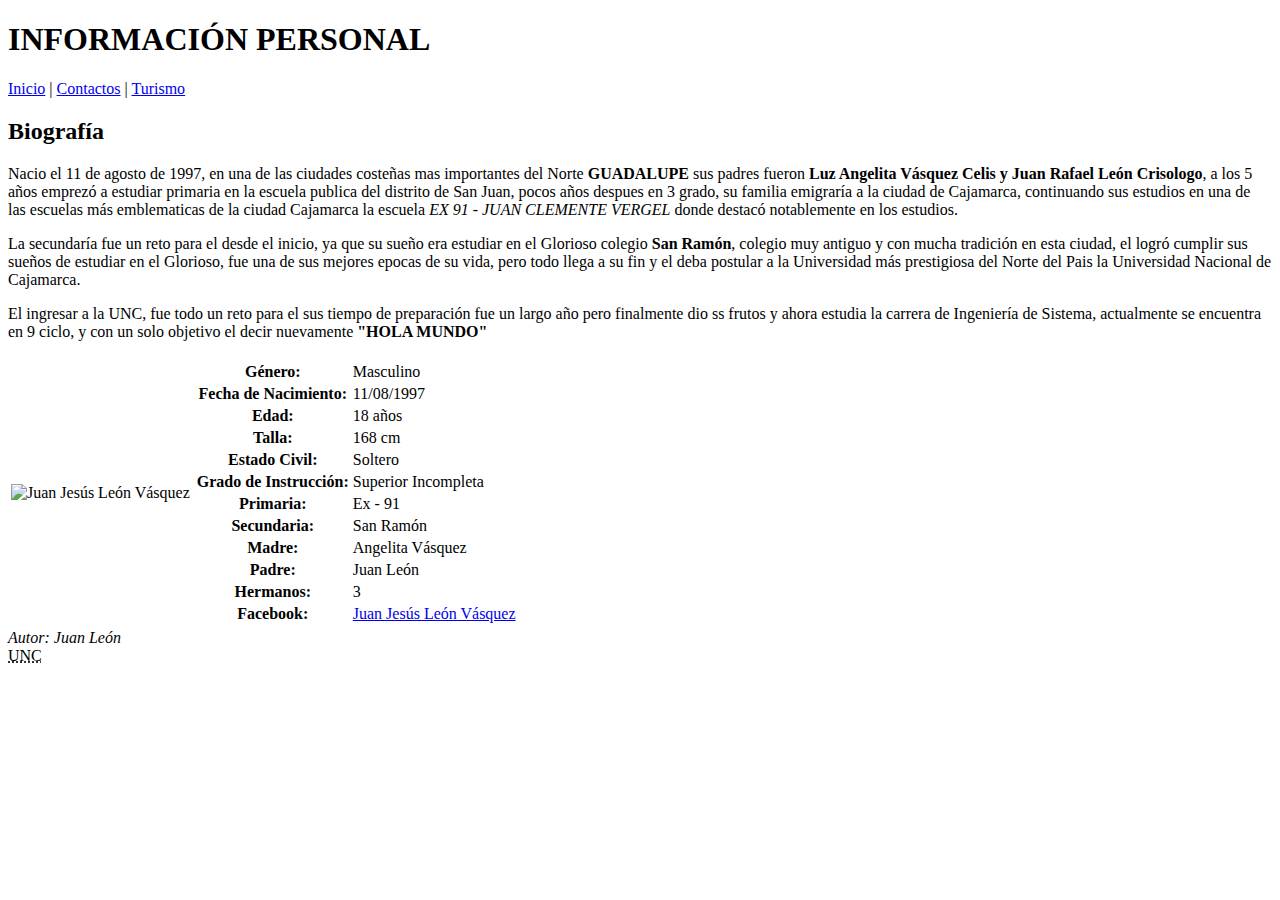
==== index.html @ bc5a965f "cualquiercosa1" ====
<!DOCTYPE html>
<html>

<head>
    <meta charset="utf-8">
    <meta http-equiv="X-UA-Compatible" content="IE=edge">
    <title> Juan Jesús León Vásquez</title>
    <meta name="author" content="Juan León">
    <meta name="keywords" content="informacion, turismo, contactos">
    <meta name="description" content="Hoja de vida de Juan Jesús León Vásquez y destinos turisticos de cajamarca">
</head>

<body>
    <header>
        <nav>
            <h1>INFORMACIÓN PERSONAL</h1>
            <a href="index.html">Inicio</a> |
            <a href="Paginas/contactos.html">Contactos</a> |
            <a href="Paginas/turismo.html">Turismo</a>
        </nav>
    </header>
    <section>
        <h2>Biografía</h2>
        <article>
            <p>
                Nacio el 11 de agosto de 1997, en una de las ciudades costeñas mas importantes del Norte <strong>GUADALUPE</strong> sus padres fueron <strong>Luz Angelita Vásquez Celis y Juan Rafael León Crisologo</strong>, a los 5 años emprezó a estudiar
                primaria en la escuela publica del distrito de San Juan, pocos años despues en 3 grado, su familia emigraría a la ciudad de Cajamarca, continuando sus estudios en una de las escuelas más emblematicas de la ciudad Cajamarca la escuela
                <em>EX 91 - JUAN CLEMENTE VERGEL</em> donde destacó notablemente en los estudios.
            </p>

            <p>
                La secundaría fue un reto para el desde el inicio, ya que su sueño era estudiar en el Glorioso colegio <strong>San Ramón</strong>, colegio muy antiguo y con mucha tradición en esta ciudad, el logró cumplir sus sueños de estudiar en el
                Glorioso, fue una de sus mejores epocas de su vida, pero todo llega a su fin y el deba postular a la Universidad más prestigiosa del Norte del Pais la Universidad Nacional de Cajamarca.
            </p>
            <p>
                El ingresar a la UNC, fue todo un reto para el sus tiempo de preparación fue un largo año pero finalmente dio ss frutos y ahora estudia la carrera de Ingeniería de Sistema, actualmente se encuentra en 9 ciclo, y con un solo objetivo el decir nuevamente
                <strong>"HOLA MUNDO"</strong>
            </p>
        </article>

    </section>
    <aside>
        <table>
            <tr>
                <td><img src="https://scontent.flim5-2.fna.fbcdn.net/v/t1.0-9/29513316_581314442245673_5222816860456805385_n.jpg?_nc_cat=103&_nc_eui2=AeFcEU_MnLnKkq1sq9ZNcH6-8kC9mrd4MJy6P8bDzRaURKTMia3kyQMXHrhy-6HYceCyMD-EwdB4LzIj_EeonsYiSJ-ErCrOTChtEycTIiMKfg&_nc_ht=scontent.flim5-2.fna&oh=d53bafd306ff875a20a0c5c0ec2b4dea&oe=5D6CBACD"
                        alt="Juan Jesús León Vásquez" title="Juan Jesús León Vásquez" /> </td>
                <td>
                    <table>
                        <tr>
                            <th>Género:</th>
                            <td>Masculino</td>
                        </tr>
                        <tr>
                            <th>Fecha de Nacimiento:</th>
                            <td>11/08/1997</td>
                        </tr>
                        <tr>
                            <th>Edad: </th>
                            <td>18 años</td>
                        </tr>
                        <tr>
                            <th>Talla: </th>
                            <td> 168 cm </td>
                        </tr>
                        <tr>
                            <th>Estado Civil:</th>
                            <td>Soltero</td>
                        </tr>
                        <tr>
                            <th>Grado de Instrucción: </th>
                            <td>Superior Incompleta</td>
                        </tr>
                        <tr>
                            <th>Primaria:</th>
                            <td>Ex - 91</td>
                        </tr>
                        <tr>
                            <th>Secundaria:</th>
                            <td>San Ramón</td>
                        </tr>
                        <tr>
                            <th>Madre:</th>
                            <td>Angelita Vásquez</td>
                        </tr>
                        <tr>
                            <th>Padre:</th>
                            <td>Juan León</td>
                        </tr>
                        <tr>
                            <th>Hermanos:</th>
                            <td>3</td>
                        </tr>
                        <tr>
                            <th>Facebook: </th>
                            <td>
                                <a href="https://www.facebook.com/juanjesus.leonvasquez.16" target="_blank">Juan Jesús León Vásquez</a>
                            </td>
                        </tr>

                    </table>
                </td>
            </tr>
        </table>


    </aside>
    <section>

    </section>

    <footer>
        <address>Autor: Juan León</address>
        <abbr title="UniversidadNacional de Cajamarca">UNC</abbr>

    </footer>

</body>

</html>
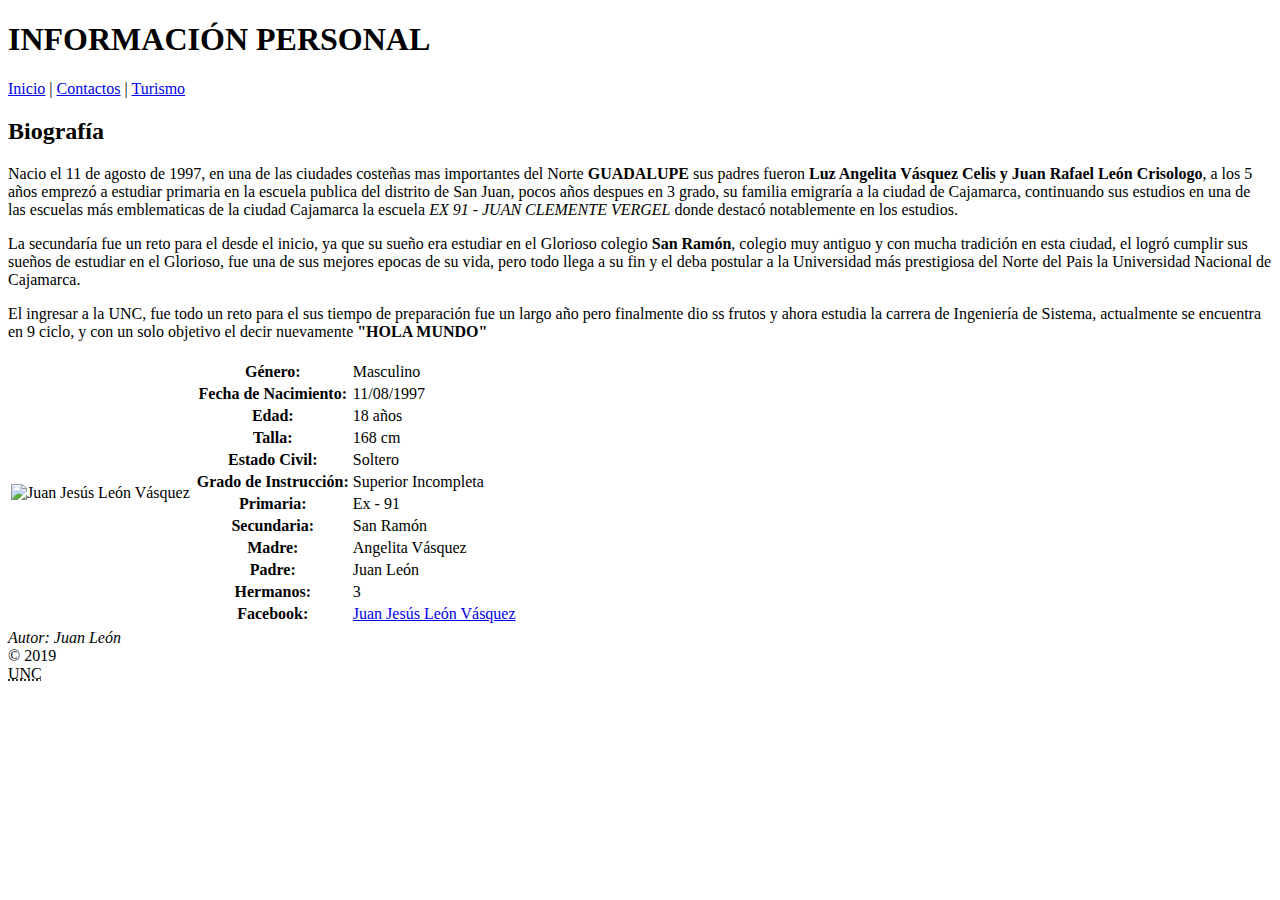
==== commit 9efdb609: "cualquiercosa4" ====
--- a/index.html
+++ b/index.html
@@ -8,6 +8,7 @@
     <meta name="author" content="Juan León">
     <meta name="keywords" content="informacion, turismo, contactos">
     <meta name="description" content="Hoja de vida de Juan Jesús León Vásquez y destinos turisticos de cajamarca">
+    <link rel="shortcut icon" href="Multimedia/goku4.png">
 </head>
 
 <body>
@@ -20,6 +21,12 @@
         </nav>
     </header>
     <section>
+        <audio autoplay loop>
+                    <source src="Multimedia/sonido.mp3" type="audio/mp3">
+    </section>
+   
+    <section>
+
         <h2>Biografía</h2>
         <article>
             <p>
@@ -42,8 +49,8 @@
     <aside>
         <table>
             <tr>
-                <td><img src="https://scontent.flim5-2.fna.fbcdn.net/v/t1.0-9/29513316_581314442245673_5222816860456805385_n.jpg?_nc_cat=103&_nc_eui2=AeFcEU_MnLnKkq1sq9ZNcH6-8kC9mrd4MJy6P8bDzRaURKTMia3kyQMXHrhy-6HYceCyMD-EwdB4LzIj_EeonsYiSJ-ErCrOTChtEycTIiMKfg&_nc_ht=scontent.flim5-2.fna&oh=d53bafd306ff875a20a0c5c0ec2b4dea&oe=5D6CBACD"
-                        alt="Juan Jesús León Vásquez" title="Juan Jesús León Vásquez" /> </td>
+                <td align="center"><img src="https://scontent.flim5-2.fna.fbcdn.net/v/t1.0-9/29513316_581314442245673_5222816860456805385_n.jpg?_nc_cat=103&_nc_eui2=AeFcEU_MnLnKkq1sq9ZNcH6-8kC9mrd4MJy6P8bDzRaURKTMia3kyQMXHrhy-6HYceCyMD-EwdB4LzIj_EeonsYiSJ-ErCrOTChtEycTIiMKfg&_nc_ht=scontent.flim5-2.fna&oh=d53bafd306ff875a20a0c5c0ec2b4dea&oe=5D6CBACD"
+                        alt="Juan Jesús León Vásquez" title="Juan Jesús León Vásquez" width="50%" /> </td>
                 <td>
                     <table>
                         <tr>
@@ -110,8 +117,9 @@
 
     <footer>
         <address>Autor: Juan León</address>
+        <section id="copyright">&copy; 2019 </section>
         <abbr title="UniversidadNacional de Cajamarca">UNC</abbr>
-
+       
     </footer>
 
 </body>
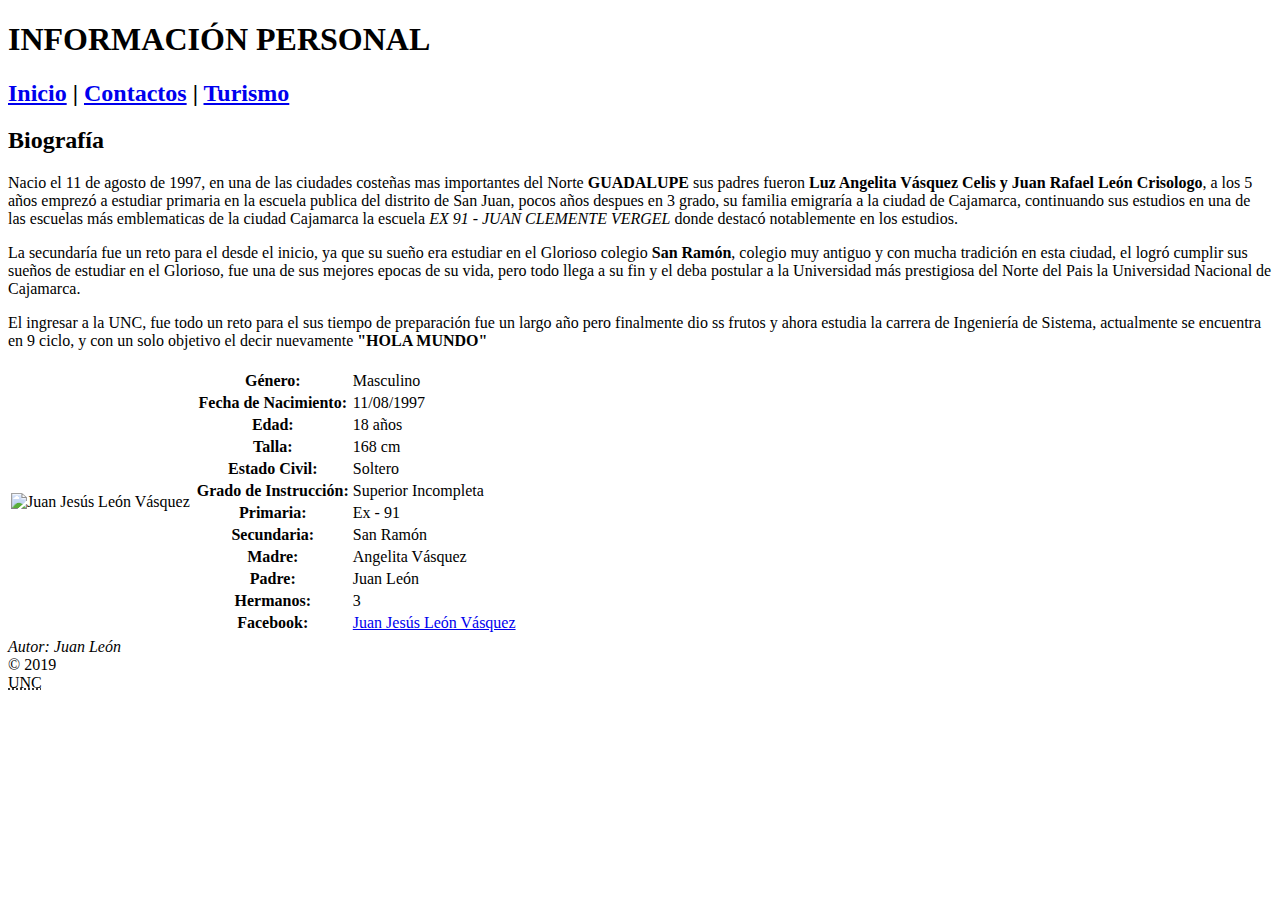
==== commit f5722aea: "cualquiercosa6" ====
--- a/index.html
+++ b/index.html
@@ -15,9 +15,12 @@
     <header>
         <nav>
             <h1>INFORMACIÓN PERSONAL</h1>
-            <a href="index.html">Inicio</a> |
-            <a href="Paginas/contactos.html">Contactos</a> |
-            <a href="Paginas/turismo.html">Turismo</a>
+            <h2>
+                <a href="index.html">Inicio</a> |
+                <a href="Paginas/contactos.html">Contactos</a> |
+                <a href="Paginas/turismo.html">Turismo</a>
+            </h2>
+
         </nav>
     </header>
     <section>
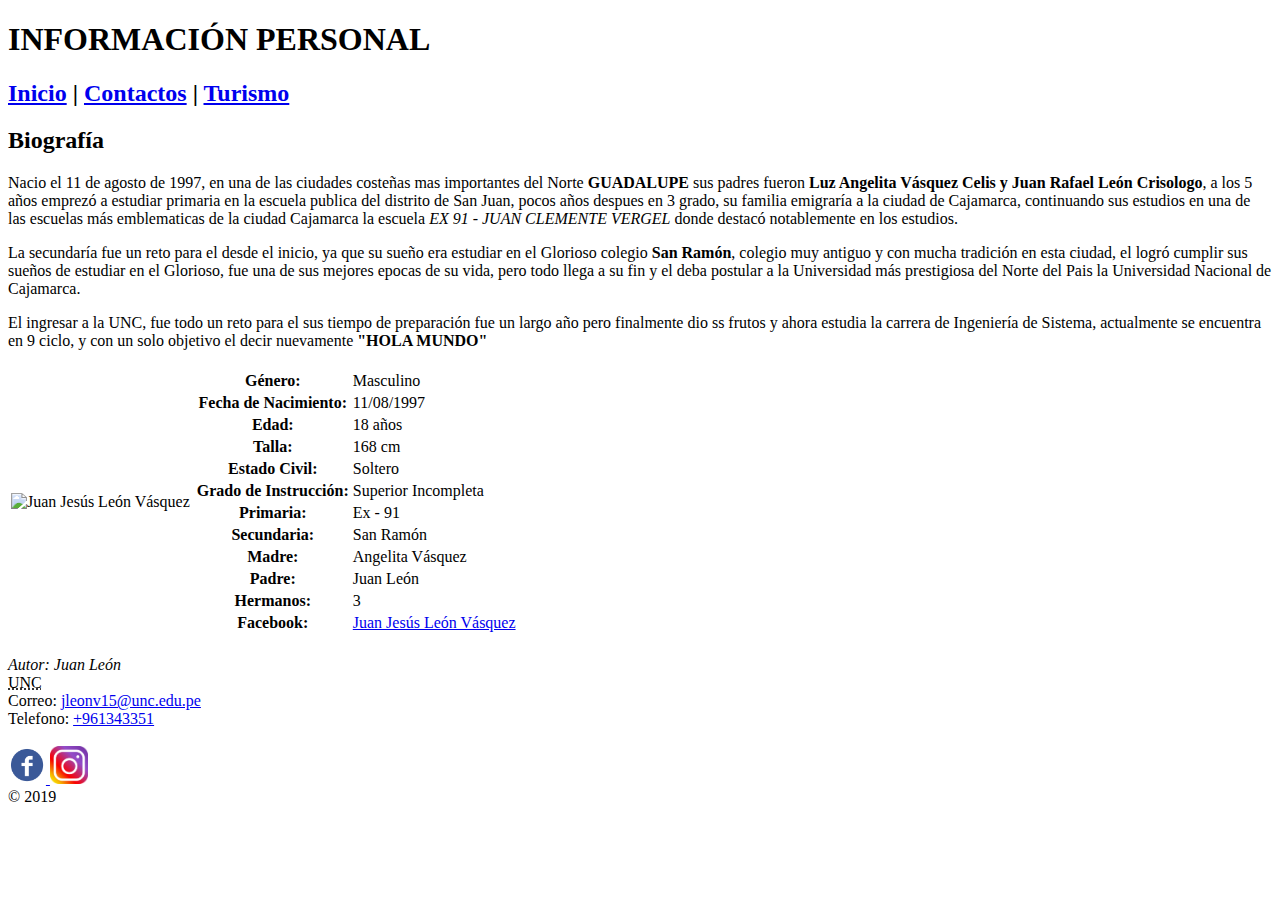
==== commit af27c73b: "cualquiercosa10" ====
--- a/index.html
+++ b/index.html
@@ -23,11 +23,7 @@
 
         </nav>
     </header>
-    <section>
-        <audio autoplay loop>
-                    <source src="Multimedia/sonido.mp3" type="audio/mp3">
-    </section>
-   
+
     <section>
 
         <h2>Biografía</h2>
@@ -119,10 +115,20 @@
     </section>
 
     <footer>
+        <br>
         <address>Autor: Juan León</address>
+        <abbr title="UniversidadNacional de Cajamarca">UNC</abbr>
+        <section>
+            <article>
+                Correo: <a href="mailto:jleonv15@unc.edu.pe">jleonv15@unc.edu.pe</a><br> Telefono: <a href="tel:+51961343351"> +961343351 </a>
+                <br>
+                <br>
+                <a href="https://www.facebook.com/juanjesus.leonvasquez.16" target="_blank"> <img src="Multimedia/fb.png" alt="fb" width="3%"> </a>
+                <a href="https://www.instagram.com/juanjesusleonvasquez/?hl=es-la"><img src="Multimedia/instagram.png" alt="Ginori Carrascal" width="3%"></a>
+            </article>
+        </section>
         <section id="copyright">&copy; 2019 </section>
-        <abbr title="UniversidadNacional de Cajamarca">UNC</abbr>
-       
+
     </footer>
 
 </body>
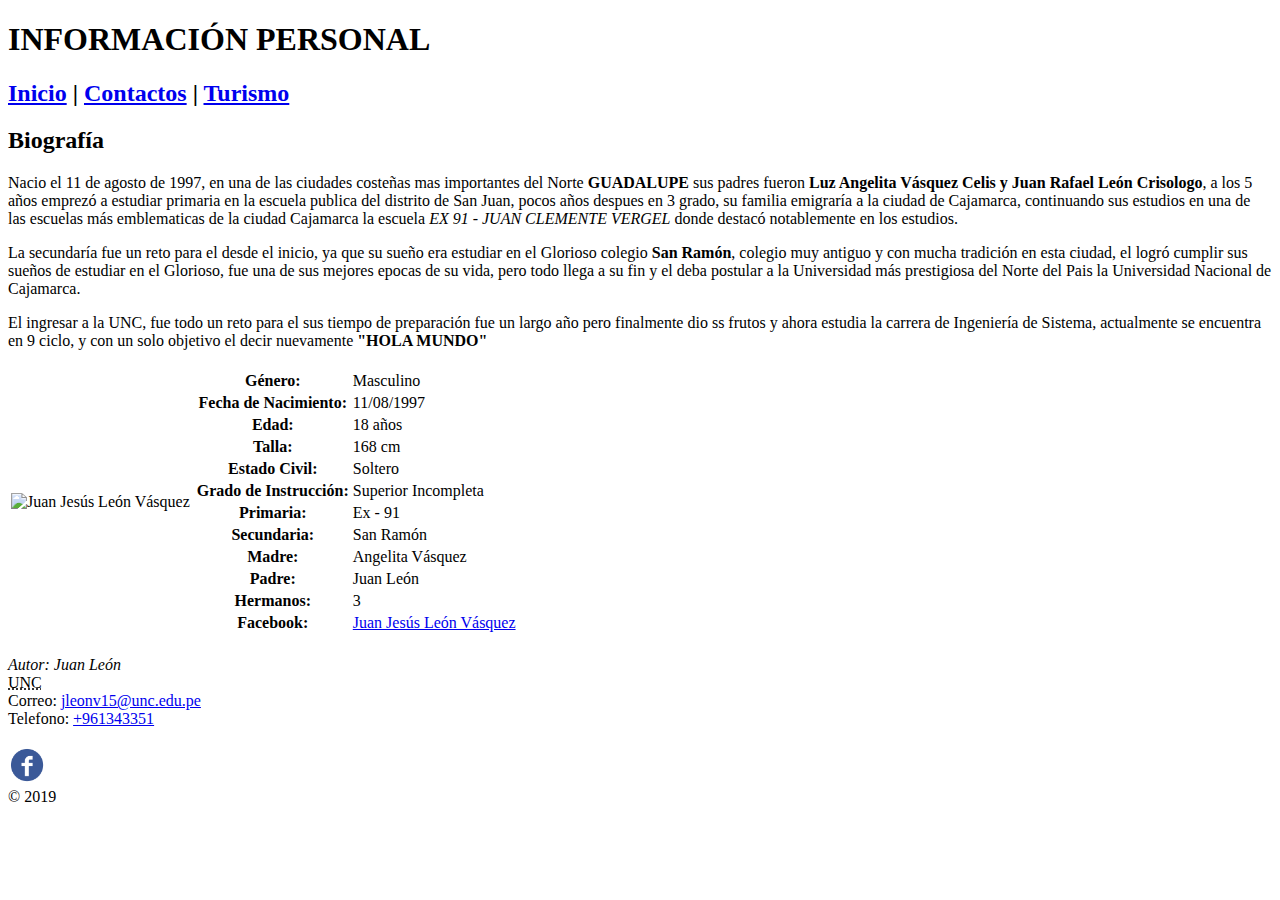
==== commit 7fd898b1: "cc1" ====
--- a/index.html
+++ b/index.html
@@ -124,7 +124,7 @@
                 <br>
                 <br>
                 <a href="https://www.facebook.com/juanjesus.leonvasquez.16" target="_blank"> <img src="Multimedia/fb.png" alt="fb" width="3%"> </a>
-                <a href="https://www.instagram.com/juanjesusleonvasquez/?hl=es-la"><img src="Multimedia/instagram.png" alt="Ginori Carrascal" width="3%"></a>
+                <a href="https://www.instagram.com/juanjesusleonvasquez/?hl=es-la" target="_blank" img src="Multimedia/instagram.png" alt="Ginori Carrascal" width="3%"></a>
             </article>
         </section>
         <section id="copyright">&copy; 2019 </section>
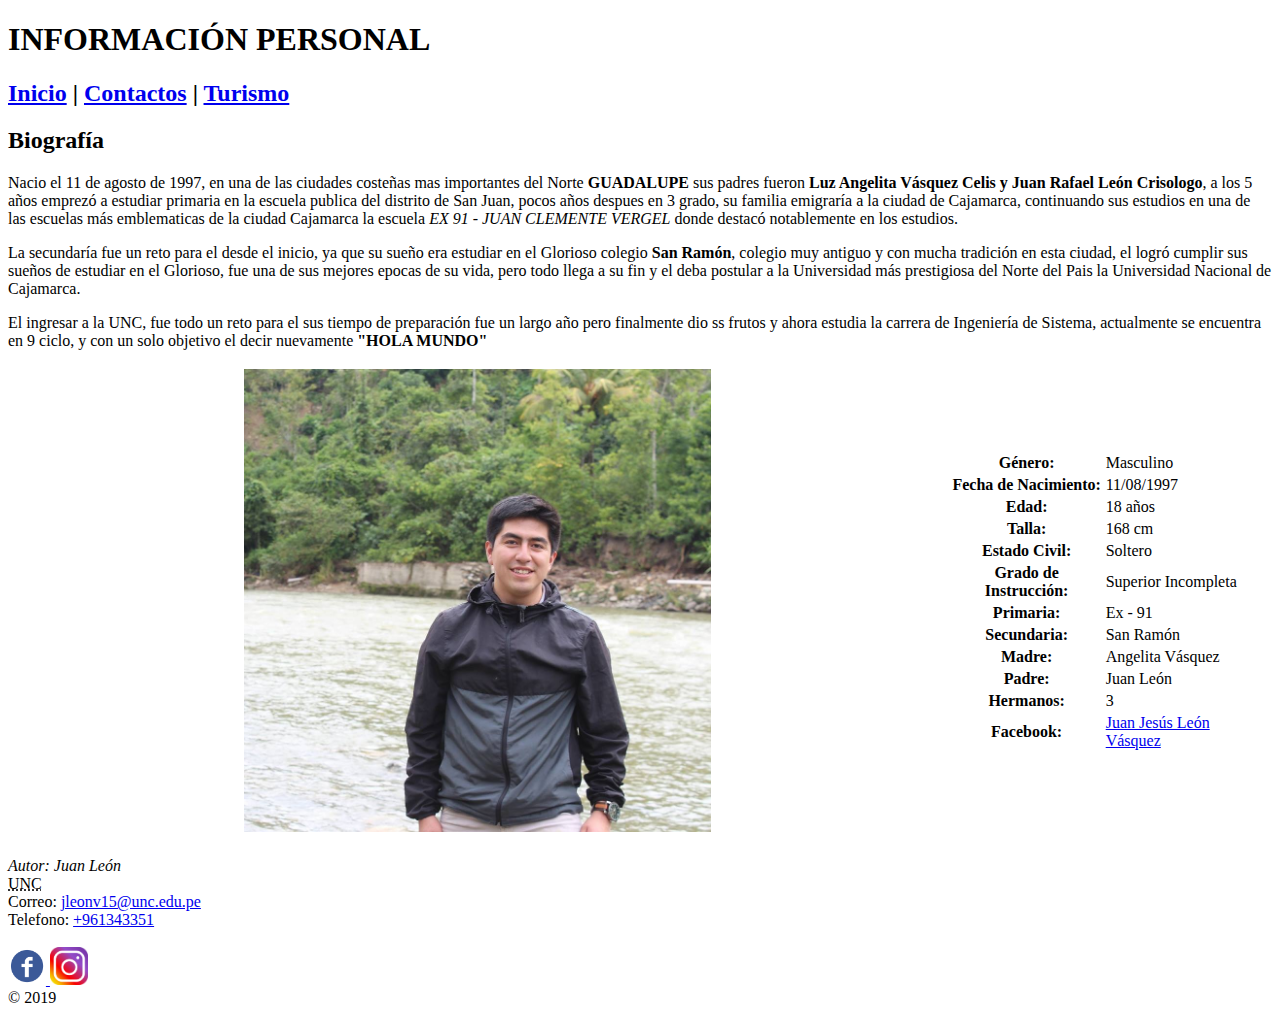
==== commit b05a6a98: "bubus" ====
--- a/index.html
+++ b/index.html
@@ -48,8 +48,7 @@
     <aside>
         <table>
             <tr>
-                <td align="center"><img src="https://scontent.flim5-2.fna.fbcdn.net/v/t1.0-9/29513316_581314442245673_5222816860456805385_n.jpg?_nc_cat=103&_nc_eui2=AeFcEU_MnLnKkq1sq9ZNcH6-8kC9mrd4MJy6P8bDzRaURKTMia3kyQMXHrhy-6HYceCyMD-EwdB4LzIj_EeonsYiSJ-ErCrOTChtEycTIiMKfg&_nc_ht=scontent.flim5-2.fna&oh=d53bafd306ff875a20a0c5c0ec2b4dea&oe=5D6CBACD"
-                        alt="Juan Jesús León Vásquez" title="Juan Jesús León Vásquez" width="50%" /> </td>
+                <td align="center"><img src="Multimedia/jesus.jpg" alt="Juan Jesús León Vásquez" title="Juan Jesús León Vásquez" width="50%" /> </td>
                 <td>
                     <table>
                         <tr>
@@ -124,7 +123,7 @@
                 <br>
                 <br>
                 <a href="https://www.facebook.com/juanjesus.leonvasquez.16" target="_blank"> <img src="Multimedia/fb.png" alt="fb" width="3%"> </a>
-                <a href="https://www.instagram.com/juanjesusleonvasquez/?hl=es-la" target="_blank" img src="Multimedia/instagram.png" alt="Ginori Carrascal" width="3%"></a>
+                <a href="https://www.instagram.com/juanjesusleonvasquez/?hl=es-la" target="_blank"> <img src="Multimedia/instagram.png" width="3%"></a>
             </article>
         </section>
         <section id="copyright">&copy; 2019 </section>
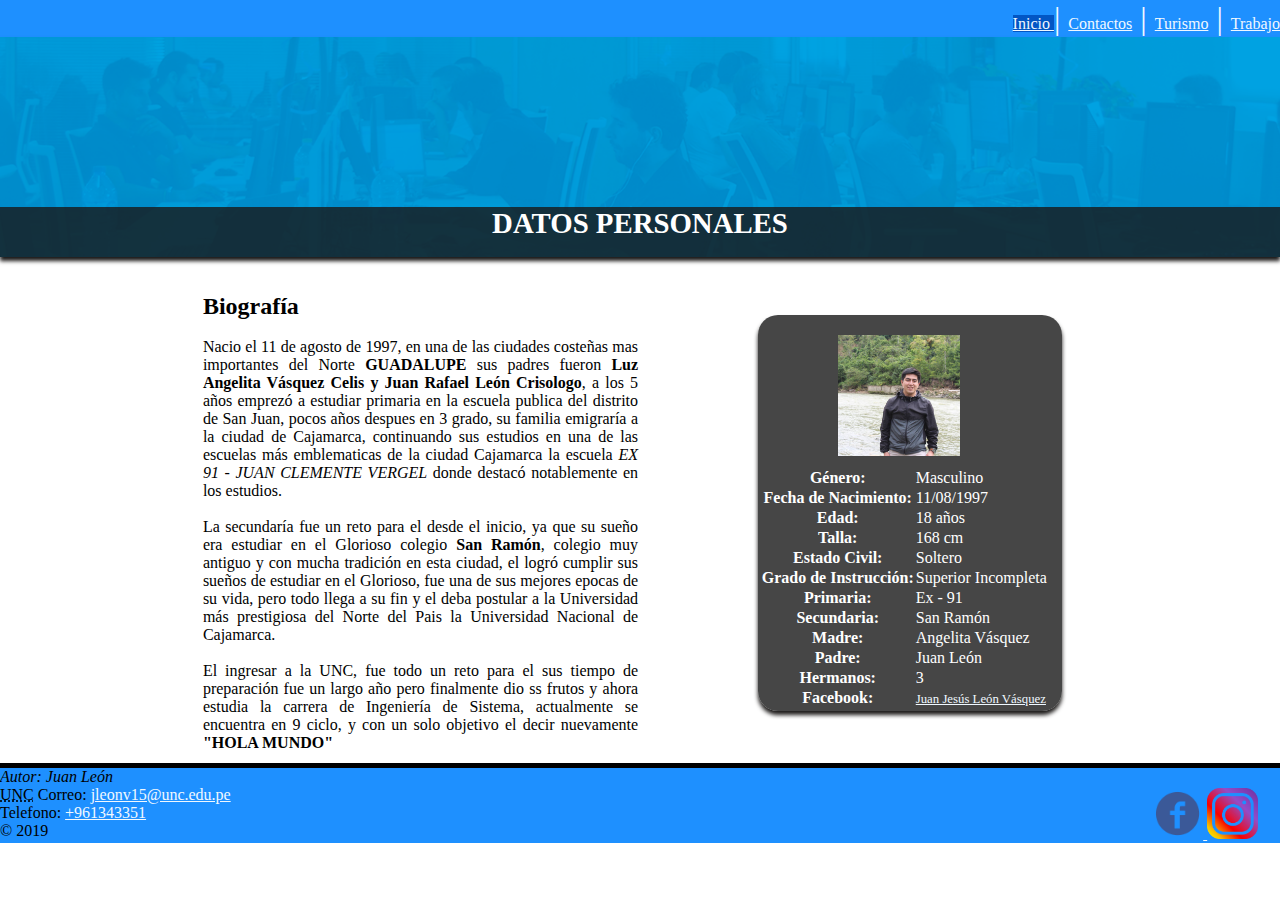
==== commit 7409772c: "css" ====
--- a/index.html
+++ b/index.html
@@ -9,127 +9,123 @@
     <meta name="keywords" content="informacion, turismo, contactos">
     <meta name="description" content="Hoja de vida de Juan Jesús León Vásquez y destinos turisticos de cajamarca">
     <link rel="shortcut icon" href="Multimedia/goku4.png">
+    <link rel="stylesheet" href="CSS/estilos.css">
+    <link rel="stylesheet" href="ifont/style.css">
 </head>
 
 <body>
     <header>
-        <nav>
-            <h1>INFORMACIÓN PERSONAL</h1>
-            <h2>
-                <a href="index.html">Inicio</a> |
-                <a href="Paginas/contactos.html">Contactos</a> |
-                <a href="Paginas/turismo.html">Turismo</a>
-            </h2>
-
+        <h2 id="titulo"></h2>
+        <nav id="nav">
+            <a class="select" href="index.html">Inicio </a> |
+            <a href="Paginas/contactos.html">Contactos</a> |
+            <a href="Paginas/turismo.html">Turismo</a> |
+            <a href="Paginas/trabajo.html">Trabajo</a>
         </nav>
     </header>
+    <nav id="image-nav">
+        <div>
+            <h1 class="redirect-article">DATOS PERSONALES</h1>
+        </div>
+    </nav>
+    <section class="section">
+        <article class="biografia">
+            <h2>Biografía</h2>
+            <br>
+            <article>
+                <p>
+                    Nacio el 11 de agosto de 1997, en una de las ciudades costeñas mas importantes del Norte <strong>GUADALUPE</strong> sus padres fueron <strong>Luz Angelita Vásquez Celis y Juan Rafael León Crisologo</strong>, a los 5 años emprezó a
+                    estudiar primaria en la escuela publica del distrito de San Juan, pocos años despues en 3 grado, su familia emigraría a la ciudad de Cajamarca, continuando sus estudios en una de las escuelas más emblematicas de la ciudad Cajamarca
+                    la escuela
+                    <em>EX 91 - JUAN CLEMENTE VERGEL</em> donde destacó notablemente en los estudios.
+                </p>
+                <br>
+                <p>
+                    La secundaría fue un reto para el desde el inicio, ya que su sueño era estudiar en el Glorioso colegio <strong>San Ramón</strong>, colegio muy antiguo y con mucha tradición en esta ciudad, el logró cumplir sus sueños de estudiar en
+                    el Glorioso, fue una de sus mejores epocas de su vida, pero todo llega a su fin y el deba postular a la Universidad más prestigiosa del Norte del Pais la Universidad Nacional de Cajamarca.
+                </p>
+                <br>
+                <p>
+                    El ingresar a la UNC, fue todo un reto para el sus tiempo de preparación fue un largo año pero finalmente dio ss frutos y ahora estudia la carrera de Ingeniería de Sistema, actualmente se encuentra en 9 ciclo, y con un solo objetivo el decir nuevamente
+                    <strong>"HOLA MUNDO"</strong>
+                </p>
+            </article>
+        </article>
+        <aside class="aside">
+            <img class="img" src="Multimedia/jesus.jpg" alt="Juan Jesús León Vásquez" title="Juan Jesús León Vásquez" width="50%" />
+            <table class="table">
+                <tr>
+                    <td>
+                        <table>
+                            <tr>
+                                <th>Género:</th>
+                                <td>Masculino</td>
+                            </tr>
+                            <tr>
+                                <th>Fecha de Nacimiento:</th>
+                                <td>11/08/1997</td>
+                            </tr>
+                            <tr>
+                                <th>Edad: </th>
+                                <td>18 años</td>
+                            </tr>
+                            <tr>
+                                <th>Talla: </th>
+                                <td> 168 cm </td>
+                            </tr>
+                            <tr>
+                                <th>Estado Civil:</th>
+                                <td>Soltero</td>
+                            </tr>
+                            <tr>
+                                <th>Grado de Instrucción: </th>
+                                <td>Superior Incompleta</td>
+                            </tr>
+                            <tr>
+                                <th>Primaria:</th>
+                                <td>Ex - 91</td>
+                            </tr>
+                            <tr>
+                                <th>Secundaria:</th>
+                                <td>San Ramón</td>
+                            </tr>
+                            <tr>
+                                <th>Madre:</th>
+                                <td>Angelita Vásquez</td>
+                            </tr>
+                            <tr>
+                                <th>Padre:</th>
+                                <td>Juan León</td>
+                            </tr>
+                            <tr>
+                                <th>Hermanos:</th>
+                                <td>3</td>
+                            </tr>
+                            <tr>
+                                <th>Facebook: </th>
+                                <td>
+                                    <a class="a" href="https://www.facebook.com/juanjesus.leonvasquez.16" target="_blank">Juan Jesús León Vásquez</a>
+                                </td>
+                            </tr>
 
-    <section>
-
-        <h2>Biografía</h2>
-        <article>
-            <p>
-                Nacio el 11 de agosto de 1997, en una de las ciudades costeñas mas importantes del Norte <strong>GUADALUPE</strong> sus padres fueron <strong>Luz Angelita Vásquez Celis y Juan Rafael León Crisologo</strong>, a los 5 años emprezó a estudiar
-                primaria en la escuela publica del distrito de San Juan, pocos años despues en 3 grado, su familia emigraría a la ciudad de Cajamarca, continuando sus estudios en una de las escuelas más emblematicas de la ciudad Cajamarca la escuela
-                <em>EX 91 - JUAN CLEMENTE VERGEL</em> donde destacó notablemente en los estudios.
-            </p>
-
-            <p>
-                La secundaría fue un reto para el desde el inicio, ya que su sueño era estudiar en el Glorioso colegio <strong>San Ramón</strong>, colegio muy antiguo y con mucha tradición en esta ciudad, el logró cumplir sus sueños de estudiar en el
-                Glorioso, fue una de sus mejores epocas de su vida, pero todo llega a su fin y el deba postular a la Universidad más prestigiosa del Norte del Pais la Universidad Nacional de Cajamarca.
-            </p>
-            <p>
-                El ingresar a la UNC, fue todo un reto para el sus tiempo de preparación fue un largo año pero finalmente dio ss frutos y ahora estudia la carrera de Ingeniería de Sistema, actualmente se encuentra en 9 ciclo, y con un solo objetivo el decir nuevamente
-                <strong>"HOLA MUNDO"</strong>
-            </p>
-        </article>
-
-    </section>
-    <aside>
-        <table>
-            <tr>
-                <td align="center"><img src="Multimedia/jesus.jpg" alt="Juan Jesús León Vásquez" title="Juan Jesús León Vásquez" width="50%" /> </td>
-                <td>
-                    <table>
-                        <tr>
-                            <th>Género:</th>
-                            <td>Masculino</td>
-                        </tr>
-                        <tr>
-                            <th>Fecha de Nacimiento:</th>
-                            <td>11/08/1997</td>
-                        </tr>
-                        <tr>
-                            <th>Edad: </th>
-                            <td>18 años</td>
-                        </tr>
-                        <tr>
-                            <th>Talla: </th>
-                            <td> 168 cm </td>
-                        </tr>
-                        <tr>
-                            <th>Estado Civil:</th>
-                            <td>Soltero</td>
-                        </tr>
-                        <tr>
-                            <th>Grado de Instrucción: </th>
-                            <td>Superior Incompleta</td>
-                        </tr>
-                        <tr>
-                            <th>Primaria:</th>
-                            <td>Ex - 91</td>
-                        </tr>
-                        <tr>
-                            <th>Secundaria:</th>
-                            <td>San Ramón</td>
-                        </tr>
-                        <tr>
-                            <th>Madre:</th>
-                            <td>Angelita Vásquez</td>
-                        </tr>
-                        <tr>
-                            <th>Padre:</th>
-                            <td>Juan León</td>
-                        </tr>
-                        <tr>
-                            <th>Hermanos:</th>
-                            <td>3</td>
-                        </tr>
-                        <tr>
-                            <th>Facebook: </th>
-                            <td>
-                                <a href="https://www.facebook.com/juanjesus.leonvasquez.16" target="_blank">Juan Jesús León Vásquez</a>
-                            </td>
-                        </tr>
-
-                    </table>
-                </td>
-            </tr>
-        </table>
-
-
-    </aside>
-    <section>
-
+                        </table>
+                    </td>
+                </tr>
+            </table>
+        </aside>
     </section>
 
     <footer>
-        <br>
-        <address>Autor: Juan León</address>
-        <abbr title="UniversidadNacional de Cajamarca">UNC</abbr>
-        <section>
-            <article>
-                Correo: <a href="mailto:jleonv15@unc.edu.pe">jleonv15@unc.edu.pe</a><br> Telefono: <a href="tel:+51961343351"> +961343351 </a>
-                <br>
-                <br>
-                <a href="https://www.facebook.com/juanjesus.leonvasquez.16" target="_blank"> <img src="Multimedia/fb.png" alt="fb" width="3%"> </a>
-                <a href="https://www.instagram.com/juanjesusleonvasquez/?hl=es-la" target="_blank"> <img src="Multimedia/instagram.png" width="3%"></a>
-            </article>
-        </section>
-        <section id="copyright">&copy; 2019 </section>
-
+        <div class="col-md-3">
+            <address>Autor: Juan León</address>
+            <abbr title="UniversidadNacional de Cajamarca">UNC</abbr> Correo: <a href="mailto:jleonv15@unc.edu.pe">jleonv15@unc.edu.pe</a><br> Telefono: <a href="tel:+51961343351"> +961343351 </a>
+            <section id="copyright">&copy; 2019 </section>
+        </div>
+        <div class="col-md-4">
+            <a href="https://www.facebook.com/juanjesus.leonvasquez.16" target="_blank"> <img src="Multimedia/fb.png" alt="fb"> </a>
+            <a href="https://www.instagram.com/juanjesusleonvasquez/?hl=es-la" target="_blank"> <img src="Multimedia/instagram.png"></a>
+        </div>
     </footer>
-
 </body>
 
-</html>+</html--- a/CSS/estilos.css
+++ b/CSS/estilos.css
@@ -0,0 +1,212 @@
+* {
+    margin: 0;
+    padding: 0;
+}
+
+body {
+    margin: 0;
+}
+
+.bodyc {
+    background: url(../Multimedia/head.jpg);
+}
+
+
+/*Encabezado*/
+
+header {
+    background-color: dodgerblue;
+    font-size: 100%;
+}
+
+#titulo {
+    float: left;
+    font-size: 200%;
+    width: 75%;
+}
+
+#nav {
+    font-size: 200%;
+    color: aliceblue;
+    text-align: right;
+}
+
+.select {
+    background-color: rgb(2, 86, 196);
+}
+
+#image-nav {
+    background: url(../Multimedia/banner1.png) no-repeat;
+    height: 220px;
+    position: relative;
+    box-shadow: 0px 4px 4px #1c1a19;
+    margin-bottom: 25px;
+    -webkit-background-size: cover;
+    -moz-background-size: cover;
+    -o-background-size: cover;
+    background-size: cover;
+    text-align: left;
+}
+
+#image-nav>div {
+    position: absolute;
+    bottom: 0;
+    background-color: rgba(24, 24, 24, 0.8);
+    width: 100%;
+    font-size: .9em;
+    color: white;
+    border-radius: 0;
+    margin-top: 5px;
+    height: 50px;
+    text-align: center;
+}
+
+
+/*Footer*/
+
+footer {
+    float: left;
+    border-top: black 5px solid;
+    background-color: dodgerblue;
+    font-size: 100%;
+    position: relative;
+}
+
+footer .col-md-3 {
+    float: left;
+    width: 90%;
+}
+
+footer .col-md-4 {
+    float: left;
+    width: 10%;
+}
+
+.col-md-4,
+img {
+    margin-top: 10px;
+    width: 40%;
+}
+
+
+/*Section*/
+
+.section {
+    margin-left: 15%;
+}
+
+.biografia {
+    text-align: justify;
+    width: 40%;
+    margin: 1%;
+    float: left;
+}
+
+.article {
+    width: 60%;
+    background-color: blue;
+}
+
+
+/*Aside*/
+
+.aside {
+    margin-left: 10%;
+    margin-top: 3%;
+    margin-bottom: 3%;
+    float: left;
+    width: 28%;
+    box-shadow: 0px 4px 4px #1c1a19;
+    background-color: rgba(24, 24, 24, 0.8);
+    color: white;
+    border-radius: 20px;
+}
+
+.img {
+    position: relative;
+    top: 10px;
+    left: 80px !important;
+    margin-bottom: 15px;
+}
+
+.a {
+    font-size: 80%;
+}
+
+.redes {
+    background-color: dodgerblue;
+    width: 10%;
+    float: left;
+}
+
+.informacion {
+    background-color: dodgerblue;
+    width: 90%;
+    float: left;
+    font-size: 100%;
+}
+
+a {
+    color: aliceblue;
+    font-size: 50%;
+}
+
+.contactos {
+    font-size: 100%;
+    margin-bottom: 6%;
+    margin-top: 2%;
+    margin-left: 2%;
+}
+
+.contactos ul {
+    margin-top: 5%;
+    margin-left: 5%;
+    margin-bottom: 5%;
+}
+
+#article1 {
+    float: left;
+    width: 33%;
+}
+
+#article>img {
+    width: 100%;
+}
+
+.article2 {
+    float: left;
+    width: 33%;
+}
+
+.article3 {
+    width: 33%;
+    float: left;
+}
+
+footer a {
+    font-size: 100%
+}
+
+.contactos a {
+    color: dodgerblue;
+    font-size: 100%;
+}
+
+.turismo {
+    font-size: 100%;
+    margin-top: 2%;
+    margin-bottom: 2%;
+}
+
+.porcon {
+    width: 50%;
+    text-align: justify;
+    float: left;
+    margin-right: 5%;
+    margin-left: 2%;
+}
+
+.videoporcon {
+    width: 50%;
+    margin-top: 5%;
+}--- a/ifont/style.css
+++ b/ifont/style.css
@@ -0,0 +1,47 @@
+@font-face {
+  font-family: 'icomoon';
+  src:  url('fonts/icomoon.eot?42ngip');
+  src:  url('fonts/icomoon.eot?42ngip#iefix') format('embedded-opentype'),
+    url('fonts/icomoon.ttf?42ngip') format('truetype'),
+    url('fonts/icomoon.woff?42ngip') format('woff'),
+    url('fonts/icomoon.svg?42ngip#icomoon') format('svg');
+  font-weight: normal;
+  font-style: normal;
+}
+
+[class^="icon-"], [class*=" icon-"] {
+  /* use !important to prevent issues with browser extensions that change fonts */
+  font-family: 'icomoon' !important;
+  speak: none;
+  font-style: normal;
+  font-weight: normal;
+  font-variant: normal;
+  text-transform: none;
+  line-height: 1;
+
+  /* Better Font Rendering =========== */
+  -webkit-font-smoothing: antialiased;
+  -moz-osx-font-smoothing: grayscale;
+}
+
+.icon-home:before {
+  content: "\e900";
+}
+.icon-google-plus:before {
+  content: "\ea8b";
+}
+.icon-facebook2:before {
+  content: "\ea91";
+}
+.icon-twitter:before {
+  content: "\ea96";
+}
+.icon-youtube2:before {
+  content: "\ea9e";
+}
+.icon-android:before {
+  content: "\eac0";
+}
+.icon-chrome:before {
+  content: "\ead9";
+}
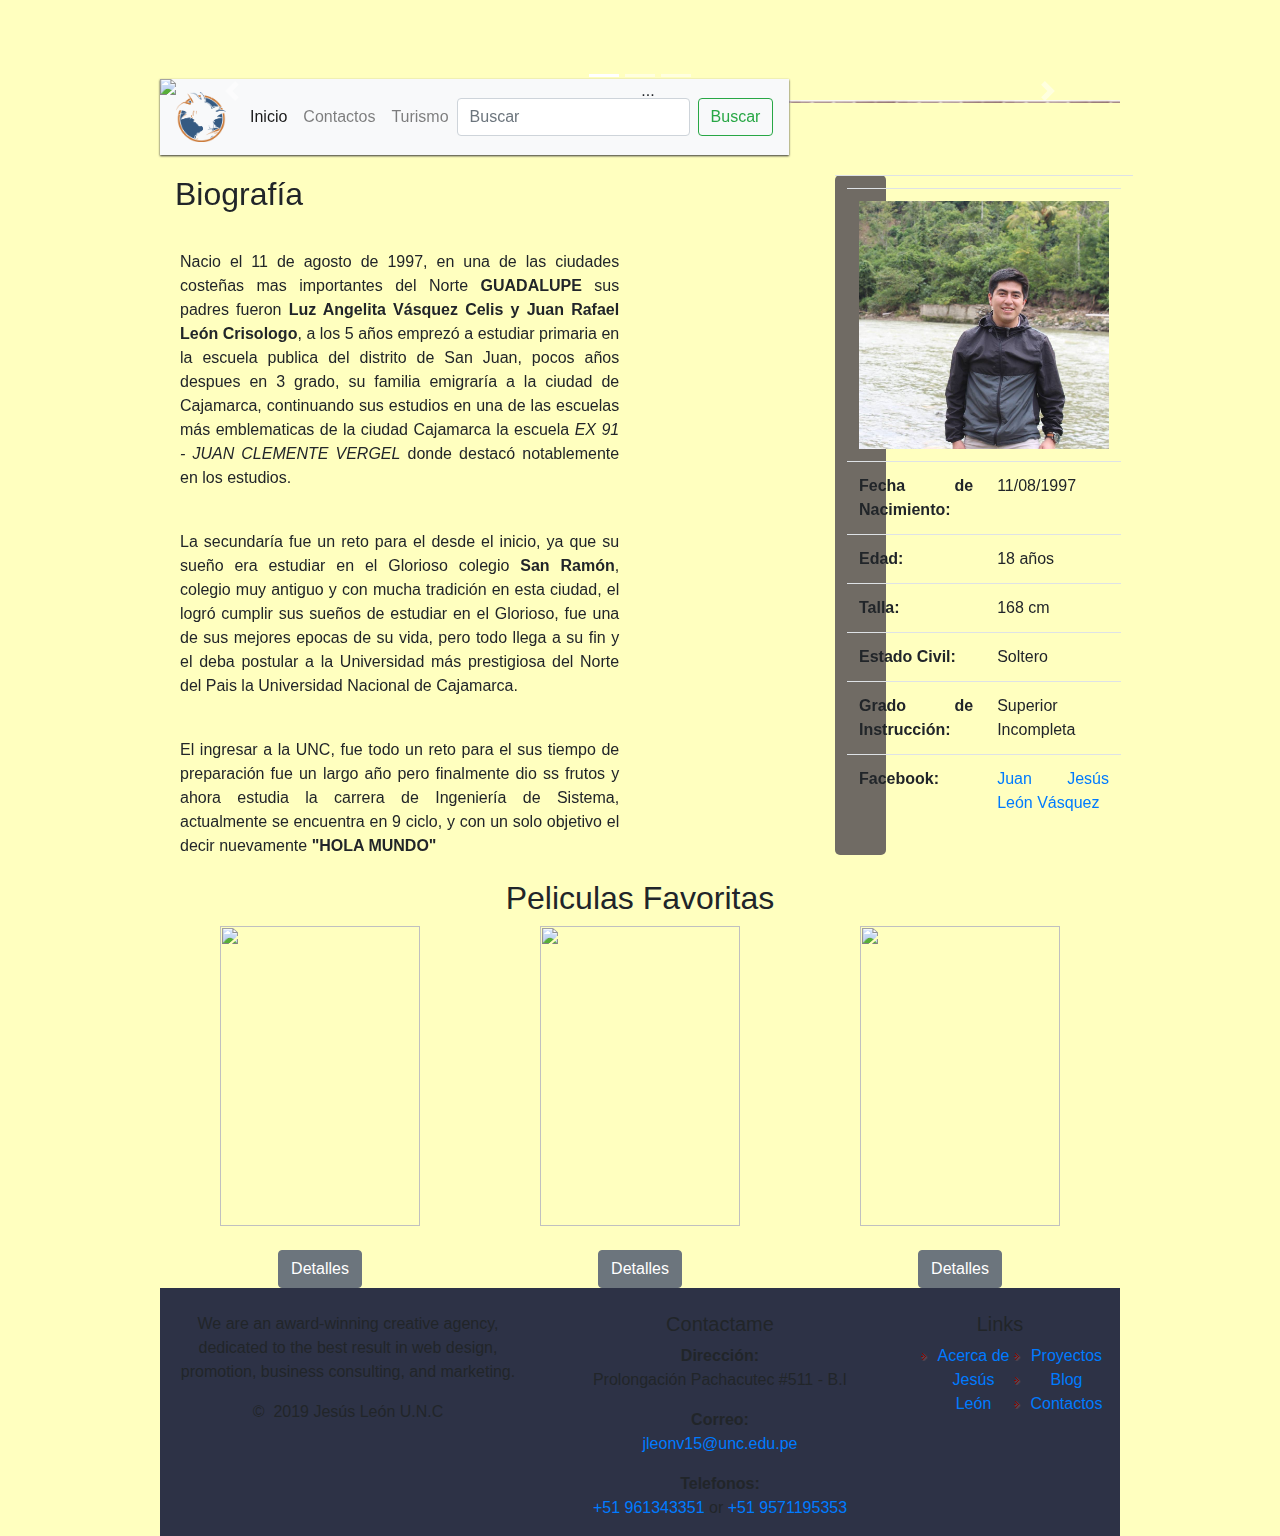
==== commit 845f4438: "juanjesusisito" ====
--- a/index.html
+++ b/index.html
@@ -1,131 +1,328 @@
 <!DOCTYPE html>
-<html>
+<html lang="en">
 
 <head>
-    <meta charset="utf-8">
-    <meta http-equiv="X-UA-Compatible" content="IE=edge">
-    <title> Juan Jesús León Vásquez</title>
-    <meta name="author" content="Juan León">
-    <meta name="keywords" content="informacion, turismo, contactos">
-    <meta name="description" content="Hoja de vida de Juan Jesús León Vásquez y destinos turisticos de cajamarca">
+    <meta charset="UTF-8">
+    <meta name="viewport" content="width=device-width, initial-scale=1.0">
+    <meta http-equiv="X-UA-Compatible" content="ie=edge">
+    <link rel="stylesheet" href="https://stackpath.bootstrapcdn.com/bootstrap/4.3.1/css/bootstrap.min.css" integrity="sha384-ggOyR0iXCbMQv3Xipma34MD+dH/1fQ784/j6cY/iJTQUOhcWr7x9JvoRxT2MZw1T" crossorigin="anonymous">
     <link rel="shortcut icon" href="Multimedia/goku4.png">
-    <link rel="stylesheet" href="CSS/estilos.css">
-    <link rel="stylesheet" href="ifont/style.css">
+    <link rel="stylesheet" href="bootstrap/css/bootstrap.css">
+    <link rel="stylesheet" href="CSS/fontawesome.css">
+    <link rel="stylesheet" href="CSS/style.css">
+    <title>Jesús León</title>
+    <script src="https://kit.fontawesome.com/c5a1fbbf4f.js"></script>
 </head>
 
 <body>
+    <nav class="navbar navbar-expand-lg navbar-light bg-light" style="position: fixed; box-shadow: 0 1px 2px #333;">
+        <a class="navbar-brand" href="index.html"><img src="Multimedia/goku4.png" height="50px" alt=""></a>
+        <button class="navbar-toggler" type="button" data-toggle="collapse" data-target="#navbarSupportedContent" aria-controls="navbarSupportedContent" aria-expanded="false" aria-label="Toggle navigation">
+          <span class="navbar-toggler-icon"></span>
+        </button>
+
+        <div class="collapse navbar-collapse" id="navbarSupportedContent">
+            <ul class="navbar-nav mr-auto">
+                <li class="nav-item active">
+                    <a class="nav-link" href="index.html">Inicio <span class="sr-only">(current)</span></a>
+                </li>
+                <li class="nav-item">
+                    <a class="nav-link" href="Paginas/contactos.html">Contactos</a>
+                </li>
+                <li class="nav-item">
+                    <a class="nav-link" href="Paginas/turismo.html">Turismo</a>
+                </li>
+            </ul>
+            <form class="form-inline my-2 my-lg-0">
+                <input class="form-control mr-sm-2" type="search" placeholder="Buscar" aria-label="Search">
+                <button class="btn btn-outline-success my-2 my-sm-0" type="submit">Buscar</button>
+            </form>
+        </div>
+    </nav>
+
     <header>
-        <h2 id="titulo"></h2>
-        <nav id="nav">
-            <a class="select" href="index.html">Inicio </a> |
-            <a href="Paginas/contactos.html">Contactos</a> |
-            <a href="Paginas/turismo.html">Turismo</a> |
-            <a href="Paginas/trabajo.html">Trabajo</a>
-        </nav>
+        <div class="bd-example" style="margin-top: 79px">
+            <div id="carouselExampleCaptions" class="carousel slide" data-ride="carousel">
+                <ol class="carousel-indicators">
+                    <li data-target="#carouselExampleCaptions" data-slide-to="0" class="active"></li>
+                    <li data-target="#carouselExampleCaptions" data-slide-to="1"></li>
+                    <li data-target="#carouselExampleCaptions" data-slide-to="2"></li>
+                </ol>
+                <div class="carousel-inner">
+                    <div class="carousel-item active">
+                        <img src="Multimedia/sierra.jpg" class="d-block w-100" alt="...">
+                        <div class="carousel-caption d-none d-md-block bg-jesus">
+                            <h5>SUEÑOS</h5>
+                            <p>Nulla vitae elit libero, a pharetra augue mollis interdum.</p>
+                        </div>
+                    </div>
+                    <div class="carousel-item">
+                        <img src="Multimedia/AmigosModificado.jpg" class="d-block w-100" alt="...">
+                        <div class="carousel-caption d-none d-md-block bg-jesus">
+                            <h5>AMIGOS</h5>
+                            <p>Lorem ipsum dolor sit amet, consectetur adipiscing elit.</p>
+                        </div>
+                    </div>
+                    <div class="carousel-item">
+                        <img src="Multimedia/familia.jpg" class="d-block w-100" alt="...">
+                        <div class="carousel-caption d-none d-md-block bg-jesus">
+                            <h5>FAMILIA</h5>
+                            <p>Praesent commodo cursus magna, vel scelerisque nisl consectetur.</p>
+                        </div>
+                    </div>
+                </div>
+                <a class="carousel-control-prev" href="#carouselExampleCaptions" role="button" data-slide="prev">
+                    <span class="carousel-control-prev-icon" aria-hidden="true"></span>
+                    <span class="sr-only">Previous</span>
+                </a>
+                <a class="carousel-control-next" href="#carouselExampleCaptions" role="button" data-slide="next">
+                    <span class="carousel-control-next-icon" aria-hidden="true"></span>
+                    <span class="sr-only">Next</span>
+                </a>
+            </div>
+        </div>
     </header>
-    <nav id="image-nav">
-        <div>
-            <h1 class="redirect-article">DATOS PERSONALES</h1>
-        </div>
-    </nav>
-    <section class="section">
-        <article class="biografia">
-            <h2>Biografía</h2>
+
+    <section>
+        <div class="bg-biografia">
             <br>
-            <article>
-                <p>
-                    Nacio el 11 de agosto de 1997, en una de las ciudades costeñas mas importantes del Norte <strong>GUADALUPE</strong> sus padres fueron <strong>Luz Angelita Vásquez Celis y Juan Rafael León Crisologo</strong>, a los 5 años emprezó a
-                    estudiar primaria en la escuela publica del distrito de San Juan, pocos años despues en 3 grado, su familia emigraría a la ciudad de Cajamarca, continuando sus estudios en una de las escuelas más emblematicas de la ciudad Cajamarca
-                    la escuela
-                    <em>EX 91 - JUAN CLEMENTE VERGEL</em> donde destacó notablemente en los estudios.
-                </p>
-                <br>
-                <p>
-                    La secundaría fue un reto para el desde el inicio, ya que su sueño era estudiar en el Glorioso colegio <strong>San Ramón</strong>, colegio muy antiguo y con mucha tradición en esta ciudad, el logró cumplir sus sueños de estudiar en
-                    el Glorioso, fue una de sus mejores epocas de su vida, pero todo llega a su fin y el deba postular a la Universidad más prestigiosa del Norte del Pais la Universidad Nacional de Cajamarca.
-                </p>
-                <br>
-                <p>
-                    El ingresar a la UNC, fue todo un reto para el sus tiempo de preparación fue un largo año pero finalmente dio ss frutos y ahora estudia la carrera de Ingeniería de Sistema, actualmente se encuentra en 9 ciclo, y con un solo objetivo el decir nuevamente
-                    <strong>"HOLA MUNDO"</strong>
-                </p>
-            </article>
-        </article>
-        <aside class="aside">
-            <img class="img" src="Multimedia/jesus.jpg" alt="Juan Jesús León Vásquez" title="Juan Jesús León Vásquez" width="50%" />
-            <table class="table">
-                <tr>
-                    <td>
-                        <table>
-                            <tr>
-                                <th>Género:</th>
-                                <td>Masculino</td>
-                            </tr>
-                            <tr>
-                                <th>Fecha de Nacimiento:</th>
-                                <td>11/08/1997</td>
-                            </tr>
-                            <tr>
-                                <th>Edad: </th>
-                                <td>18 años</td>
-                            </tr>
-                            <tr>
-                                <th>Talla: </th>
-                                <td> 168 cm </td>
-                            </tr>
-                            <tr>
-                                <th>Estado Civil:</th>
-                                <td>Soltero</td>
-                            </tr>
-                            <tr>
-                                <th>Grado de Instrucción: </th>
-                                <td>Superior Incompleta</td>
-                            </tr>
-                            <tr>
-                                <th>Primaria:</th>
-                                <td>Ex - 91</td>
-                            </tr>
-                            <tr>
-                                <th>Secundaria:</th>
-                                <td>San Ramón</td>
-                            </tr>
-                            <tr>
-                                <th>Madre:</th>
-                                <td>Angelita Vásquez</td>
-                            </tr>
-                            <tr>
-                                <th>Padre:</th>
-                                <td>Juan León</td>
-                            </tr>
-                            <tr>
-                                <th>Hermanos:</th>
-                                <td>3</td>
-                            </tr>
-                            <tr>
-                                <th>Facebook: </th>
-                                <td>
-                                    <a class="a" href="https://www.facebook.com/juanjesus.leonvasquez.16" target="_blank">Juan Jesús León Vásquez</a>
-                                </td>
-                            </tr>
-
-                        </table>
-                    </td>
-                </tr>
-            </table>
-        </aside>
+            <br>
+        </div>
     </section>
-
-    <footer>
-        <div class="col-md-3">
-            <address>Autor: Juan León</address>
-            <abbr title="UniversidadNacional de Cajamarca">UNC</abbr> Correo: <a href="mailto:jleonv15@unc.edu.pe">jleonv15@unc.edu.pe</a><br> Telefono: <a href="tel:+51961343351"> +961343351 </a>
-            <section id="copyright">&copy; 2019 </section>
-        </div>
-        <div class="col-md-4">
-            <a href="https://www.facebook.com/juanjesus.leonvasquez.16" target="_blank"> <img src="Multimedia/fb.png" alt="fb"> </a>
-            <a href="https://www.instagram.com/juanjesusleonvasquez/?hl=es-la" target="_blank"> <img src="Multimedia/instagram.png"></a>
+    <br>
+
+    <div class="container">
+        <div class="row">
+            <div class="col-md-8">
+                <main class="text-justify">
+                    <h2>Biografía</h2>
+                    <br>
+                    <article>
+                        <p>
+                            Nacio el 11 de agosto de 1997, en una de las ciudades costeñas mas importantes del Norte <strong>GUADALUPE</strong> sus padres fueron <strong>Luz Angelita Vásquez Celis y Juan Rafael León Crisologo</strong>, a los 5 años emprezó
+                            a estudiar primaria en la escuela publica del distrito de San Juan, pocos años despues en 3 grado, su familia emigraría a la ciudad de Cajamarca, continuando sus estudios en una de las escuelas más emblematicas de la ciudad
+                            Cajamarca la escuela
+                            <em>EX 91 - JUAN CLEMENTE VERGEL</em> donde destacó notablemente en los estudios.
+                        </p>
+                        <br>
+                        <p>
+                            La secundaría fue un reto para el desde el inicio, ya que su sueño era estudiar en el Glorioso colegio <strong>San Ramón</strong>, colegio muy antiguo y con mucha tradición en esta ciudad, el logró cumplir sus sueños de estudiar
+                            en el Glorioso, fue una de sus mejores epocas de su vida, pero todo llega a su fin y el deba postular a la Universidad más prestigiosa del Norte del Pais la Universidad Nacional de Cajamarca.
+                        </p>
+                        <br>
+                        <p>
+                            El ingresar a la UNC, fue todo un reto para el sus tiempo de preparación fue un largo año pero finalmente dio ss frutos y ahora estudia la carrera de Ingeniería de Sistema, actualmente se encuentra en 9 ciclo, y con un solo objetivo el decir nuevamente
+                            <strong>"HOLA MUNDO"</strong>
+                        </p>
+                    </article>
+                </main>
+            </div>
+            <div class="col-md-4">
+                <aside>
+
+                    <table class="table" id="tabla">
+                        <tr>
+                            <td>
+                                <table>
+                                    <tr>
+                                        <td id="centrar" colspan="2">
+                                            <img src="Multimedia/jesus.jpg" width="250px" alt="">
+                                        </td>
+
+                                    </tr>
+                                    <tr>
+                                        <th>Fecha de Nacimiento:</th>
+                                        <td>11/08/1997</td>
+                                    </tr>
+                                    <tr>
+                                        <th>Edad: </th>
+                                        <td>18 años</td>
+                                    </tr>
+                                    <tr>
+                                        <th>Talla: </th>
+                                        <td> 168 cm </td>
+                                    </tr>
+                                    <tr>
+                                        <th>Estado Civil:</th>
+                                        <td>Soltero</td>
+                                    </tr>
+                                    <tr>
+                                        <th>Grado de Instrucción: </th>
+                                        <td>Superior Incompleta</td>
+                                    </tr>
+
+                                    <tr>
+                                        <th>Facebook: </th>
+                                        <td>
+                                            <a class="a" href="https://www.facebook.com/juanjesus.leonvasquez.16" target="_blank">Juan Jesús León Vásquez</a>
+                                        </td>
+                                    </tr>
+
+                                </table>
+                            </td>
+                        </tr>
+                    </table>
+                </aside>
+            </div>
+        </div>
+    </div>
+
+    <div class="bg-peliculas container">
+        <h2>Peliculas Favoritas</h2>
+    </div>
+    <div class="container">
+        <div class="row" id="centrar">
+            <div class="col-sm">
+                <img src="Multimedia/movie_1.jpg" width="200px" height="300px" alt="" data-toggle="modal" data-target="#exampleModal1">
+            </div>
+            <div class="col-sm">
+                <img src="Multimedia/movie_2.jpg" width="200px" height="300px" alt="" data-toggle="modal" data-target="#exampleModal2">
+            </div>
+            <div class="col-sm">
+                <img src="Multimedia/movie_3.jpg" width="200px" height="300px" alt="" data-toggle="modal" data-target="#exampleModal3">
+            </div>
+        </div>
+        <br>
+        <div class="row" id="centrar">
+            <div class="col-sm">
+                <button type="button" class="btn btn-secondary" data-toggle="modal" data-target="#exampleModal1">Detalles</button>
+            </div>
+            <div class="col-sm">
+                <button type="button" class="btn btn-secondary" data-toggle="modal" data-target="#exampleModal2">Detalles</button>
+            </div>
+            <div class="col-sm">
+                <button type="button" class="btn btn-secondary" data-toggle="modal" data-target="#exampleModal3">Detalles</button>
+            </div>
+        </div>
+
+    </div>
+
+    <footer class="section footer-classic context-dark bg-image" style="background: #2d3246;">
+        <div class="container">
+            <br>
+            <div class="row row-30">
+                <div class="col-md-4 col-xl-5">
+                    <div class="pr-xl-4">
+                        <a class="brand" href="index.html"><i class="fab fa-accusoft"></i></a>
+                        <p>We are an award-winning creative agency, dedicated to the best result in web design, promotion, business consulting, and marketing.</p>
+                        <!-- Rights-->
+                        <p class="rights"><span>©  </span><span class="copyright-year">2019 Jesús León U.N.C</span></p>
+                    </div>
+                </div>
+                <div class="col-md-4">
+                    <h5>Contactame</h5>
+                    <dl class="contact-list">
+                        <dt>Dirección:</dt>
+                        <dd>Prolongación Pachacutec #511 - B.I</dd>
+                    </dl>
+                    <dl class="contact-list">
+                        <dt>Correo:</dt>
+                        <dd><a href="mailto:#">jleonv15@unc.edu.pe</a></dd>
+                    </dl>
+                    <dl class="contact-list">
+                        <dt>Telefonos:</dt>
+                        <dd><a href="tel:#">+51 961343351</a> <span>or</span> <a href="tel:#">+51 9571195353</a>
+                        </dd>
+                    </dl>
+                </div>
+                <div class="col-md-4 col-xl-3">
+                    <h5>Links</h5>
+                    <ul class="nav-list">
+                        <li><a href="#">Acerca de Jesús León</a></li>
+                        <li><a href="#">Proyectos</a></li>
+                        <li><a href="#">Blog</a></li>
+                        <li><a href="#">Contactos</a></li>
+
+                    </ul>
+                </div>
+            </div>
+        </div>
+        <div class="row no-gutters social-container">
+            <div class="col " style="display: inline-block" id="social">
+                <a href="https://www.facebook.com/juanjesus.leonvasquez.16" target="_blank" style="font-size: 3rem;">
+                    <i class="fab fa-facebook-square"></i>
+                </a>
+                <a href="mailto:jleonv15@unc.edu.pe" style="font-size: 3rem;">
+                    <i class="fab fa-google-plus"></i>
+                </a>
+                <a href="tel:961343351" style="font-size: 3rem;">
+                    <i class="fab fa-whatsapp"></i>
+                </a>
+                <a href="https://www.instagram.com/juanjesusleonvasquez/?hl=es-la" target="_blank" style="font-size: 3rem;">
+                    <i class="fab fa-instagram"></i>
+                </a>
+            </div>
         </div>
     </footer>
+
+    <!-- Modal -->
+    <div class="modal fade" id="exampleModal1" tabindex="-1" role="dialog" aria-labelledby="exampleModalLabel" aria-hidden="true">
+        <div class="modal-dialog" role="document">
+            <div class="modal-content">
+                <div class="modal-header">
+                    <h5 class="modal-title" id="exampleModalLabel">Los Indestructibles</h5>
+                    <button type="button" class="close" data-dismiss="modal" aria-label="Close"></button>
+                    <span aria-hidden="true">&times;</span>
+                    </button>
+                </div>
+                <div class="modal-body" id="centrar">
+                    <iframe src="https://www.youtube.com/embed/UCpj3ee-5Ns" frameborder="0" allow="accelerometer; autoplay; encrypted-media; gyroscope; picture-in-picture" allowfullscreen width="100%"></iframe>
+                    <p id="justificar"><br>Un mercenario y sus hombres se enteran de que su misión para derrocar a un dictador sudamericano es una misión suicida.</p>
+                </div>
+                <div class="modal-footer">
+                    <button type="button" class="btn btn-secondary" data-dismiss="modal">Close</button>
+                </div>
+            </div>
+        </div>
+    </div>
+    <div class="modal fade" id="exampleModal2" tabindex="-1" role="dialog" aria-labelledby="exampleModalLabel" aria-hidden="true">
+        <div class="modal-dialog" role="document">
+            <div class="modal-content">
+                <div class="modal-header">
+                    <h5 class="modal-title" id="exampleModalLabel">Rapidos y Furiosos</h5>
+                    <button type="button" class="close" data-dismiss="modal" aria-label="Close">
+                    <span aria-hidden="true">&times;</span>
+                  </button>
+                </div>
+                <div class="modal-body" id="centrar">
+                    <iframe width="100%" src="https://www.youtube.com/embed/SG_dim5MblE" frameborder="0" allow="accelerometer; autoplay; encrypted-media; gyroscope; picture-in-picture" allowfullscreen></iframe>
+                    <p id="justificar"><br>El exconvicto Dominic Toretto se une a su viejo adversario, Brian O'Conner, que ahora trabaja para el FBI en Los Ángeles, con el fin de infiltrarse en una organización criminal que se dedica a introducir heroína en la ciudad.</p>
+                </div>
+                <div class="modal-footer">
+                    <button type="button" class="btn btn-secondary" data-dismiss="modal">Close</button>
+                </div>
+            </div>
+        </div>
+    </div>
+    <div class="modal fade" id="exampleModal3" tabindex="-1" role="dialog" aria-labelledby="exampleModalLabel" aria-hidden="true">
+        <div class="modal-dialog" role="document">
+            <div class="modal-content">
+                <div class="modal-header">
+                    <h5 class="modal-t5" itle " id="exampleModalLabel ">Rabbit</h5>
+                    <button type="button " class="close " data-dismiss="modal " aria-label="Close ">
+                    <span aria-hidden="true ">&times;</span>
+                  </button>
+                </div>
+                <div class="modal-body " id="centrar ">
+                    <iframe width="100% " src="https://www.youtube.com/embed/IzU0x1tlfSQ " frameborder="0 " allow="accelerometer; autoplay; encrypted-media; gyroscope; picture-in-picture " allowfullscreen>
+                        </iframe>
+                        <p id="justificar "><br>raducción del inglés-Los conejos son pequeños mamíferos de la familia Leporidae del orden Lagomorpha. Oryctolagus cuniculus incluye las especies de conejos europeos y sus descendientes, las 305 razas de conejos domésticos del
+                            mundo. Sylvilagus incluye 13 especies de conejos silvestres, entre ellos los 7 tipos de cola de algodón.</p>
+                </div>
+                <div class="modal-footer ">
+                    <button type="button " class="btn btn-secondary " data-dismiss="modal ">Close</button>
+                </div>
+            </div>
+        </div>
+    </div>
+
+
+
+    <script src="https://code.jquery.com/jquery-3.3.1.slim.min.js " integrity="sha384-q8i/X+965DzO0rT7abK41JStQIAqVgRVzpbzo5smXKp4YfRvH+8abtTE1Pi6jizo " crossorigin="anonymous "></script>
+    <script src="https://cdnjs.cloudflare.com/ajax/libs/popper.js/1.14.7/umd/popper.min.js " integrity="sha384-UO2eT0CpHqdSJQ6hJty5KVphtPhzWj9WO1clHTMGa3JDZwrnQq4sF86dIHNDz0W1 " crossorigin="anonymous "></script>
+    <script src="https://stackpath.bootstrapcdn.com/bootstrap/4.3.1/js/bootstrap.min.js " integrity="sha384-JjSmVgyd0p3pXB1rRibZUAYoIIy6OrQ6VrjIEaFf/nJGzIxFDsf4x0xIM+B07jRM " crossorigin="anonymous "></script>
+
+
 </body>
 
-</html+</html>--- a/CSS/style.css
+++ b/CSS/style.css
@@ -0,0 +1,208 @@
+body {
+    background: #FFFFBF;
+    margin-left: 10em;
+    margin-right: 10em;
+}
+
+header {
+    display: block;
+    margin: 0 !important;
+    background: url(../images/separateur.png) repeat-x bottom;
+}
+
+#logo-zozor {
+    display: inline-block;
+}
+
+#logo-zozor h1 {
+    font-family: 'Lucida Sans', 'Lucida Sans Regular', 'Lucida Grande', 'Lucida Sans Unicode', Geneva, Verdana, sans-serif;
+    display: inline-block;
+}
+
+#logo-zozor h2 {
+    font-size: 1.1em;
+    margin-top: 0px;
+    font-weight: normal;
+    font-family: Cambria, Cochin, Georgia, Times, 'Times New Roman', serif;
+}
+
+.nav {
+    display: inline-block;
+    margin-left: 42%;
+}
+
+.nav ul {
+    text-align: right;
+}
+
+.nav ul li {
+    list-style: none;
+    display: inline-block;
+    margin: 5px;
+}
+
+.nav a {
+    text-decoration: none;
+    font-size: 1.3em;
+    color: #000;
+}
+
+.nav i {
+    font-size: 1.3em;
+    color: #000;
+}
+
+
+/*NAV PARA IMAGEN GRANDE*/
+
+#image-nav {
+    background: url(../images/sanfrancisco.jpg) no-repeat;
+    margin-top: 15px;
+    height: 220px;
+    border-radius: 5px;
+    position: relative;
+    box-shadow: 0px 4px 4px #1c1a19;
+    margin-bottom: 25px;
+    -webkit-background-size: cover;
+    -moz-background-size: cover;
+    -o-background-size: cover;
+    background-size: cover;
+    text-align: left;
+}
+
+#image-nav>div {
+    position: absolute;
+    bottom: 0;
+    background-color: rgba(24, 24, 24, 0.8);
+    width: 100%;
+    font-size: .9em;
+    color: white;
+    border-radius: 5px;
+    margin-top: 5px;
+    height: 50px;
+    text-align: left;
+}
+
+.redirect-article {
+    margin-top: 10px;
+    text-decoration: none;
+    background: #ad0205;
+    border: 2px solid #760001;
+    color: white;
+    font-family: Verdana, Geneva, Tahoma, sans-serif;
+    padding: 10px;
+    width: 7em;
+    font-size: .9em;
+    border-radius: 5px;
+    text-align: center;
+    display: inline-block;
+    padding-right: 5px;
+}
+
+.redirect-article i {
+    margin-left: 5px;
+}
+
+section {
+    display: block;
+}
+
+
+/*ARTICULO*/
+
+article {
+    float: left;
+    width: 72%;
+    margin: 5px;
+}
+
+article .icon-epi {
+    vertical-align: middle;
+    margin-right: 8px;
+}
+
+article h1 {
+    font-weight: normal;
+    text-transform: uppercase;
+    display: block;
+    font-family: 'Times New Roman', Times, serif;
+}
+
+article,
+aside {
+    display: inline-block;
+    vertical-align: top;
+    text-align: justify;
+}
+
+
+/*ASIDE*/
+
+aside {
+    margin-left: 20px;
+    float: left;
+    width: calc(28% - 30px);
+    background-color: #706b64;
+    border-radius: 5px;
+    color: white;
+}
+
+.aside>h1,
+div {
+    text-align: center;
+}
+
+aside>img {
+    position: relative;
+    top: 90px;
+    left: -12px !important;
+}
+
+aside p {
+    text-align: justify;
+    margin-left: 10px;
+    margin-right: 10px;
+}
+
+aside .social-red {
+    text-align: center !important;
+    align-content: center !important;
+}
+
+
+/*FOOTER*/
+
+footer {
+    position: relative;
+    background: url(../images/separateur.png) repeat-x top center, url(../images/ico_top.png) no-repeat top center;
+}
+
+footer .col-md-3 {
+    float: left;
+    width: 33.3333%;
+}
+
+footer .title {
+    text-align: left;
+}
+
+.title h1 {
+    font-weight: normal;
+    font-family: Cambria, Cochin, Georgia, Times, 'Times New Roman', serif;
+    font-size: 1.75em;
+    text-transform: uppercase;
+}
+
+.title p {
+    font-weight: normal;
+    font-family: Cambria, Cochin, Georgia, Times, 'Times New Roman', serif;
+    font-size: .9em;
+}
+
+footer ul {
+    columns: 2;
+}
+
+footer li {
+    list-style-image: url(../images/ico_liensexterne.png);
+}